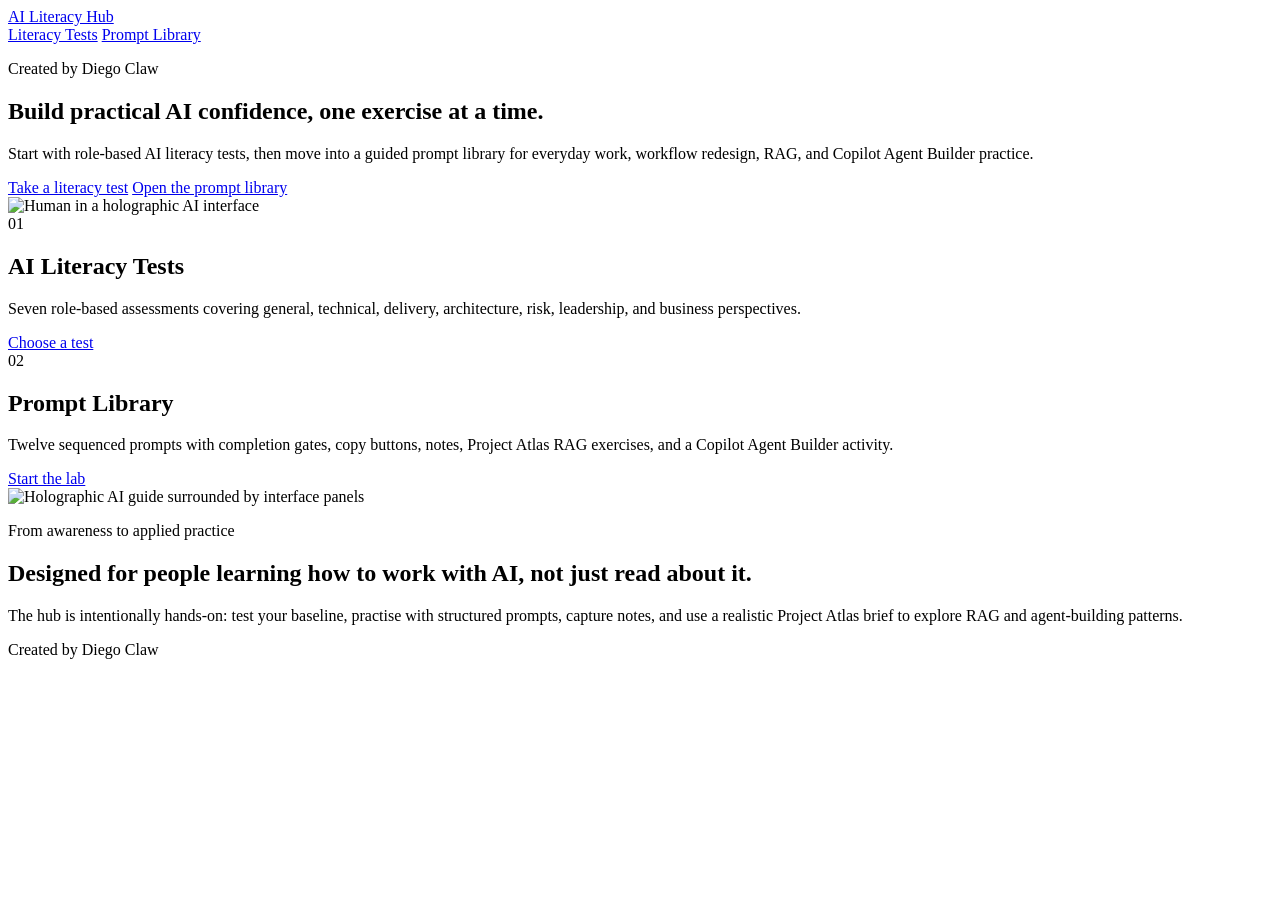
==== index.html @ 108eba19 "Initial AI literacy hub site" ====
<!doctype html>
<html lang="en">
<head>
  <meta charset="UTF-8" />
  <meta name="viewport" content="width=device-width, initial-scale=1.0" />
  <title>AI Literacy Hub</title>
  <meta name="description" content="AI literacy tests and a practical prompt library for day-to-day work, RAG, and agent design." />
  <link rel="stylesheet" href="/ai-literacy-hub/assets/site.css" />
</head>
<body>
  <header class="site-header">
    <a class="brand" href="/ai-literacy-hub/">AI Literacy Hub</a>
    <nav aria-label="Primary navigation">
      <a href="/ai-literacy-hub/tests/">Literacy Tests</a>
      <a href="/ai-literacy-hub/prompt-library/">Prompt Library</a>
    </nav>
  </header>

  <main>
    <section class="hero">
      <div class="hero-copy">
        <p class="eyebrow">Created by Diego Claw</p>
        <h1>Build practical AI confidence, one exercise at a time.</h1>
        <p>
          Start with role-based AI literacy tests, then move into a guided prompt library
          for everyday work, workflow redesign, RAG, and Copilot Agent Builder practice.
        </p>
        <div class="hero-actions">
          <a class="button primary" href="/ai-literacy-hub/tests/">Take a literacy test</a>
          <a class="button" href="/ai-literacy-hub/prompt-library/">Open the prompt library</a>
        </div>
      </div>
      <div class="hero-visual" aria-label="Human interacting with holographic AI interface">
        <img src="/ai-literacy-hub/assets/img/human-ai-hologram.jpg" alt="Human in a holographic AI interface" />
      </div>
    </section>

    <section class="experience-grid" aria-label="AI learning pathways">
      <article class="experience-card">
        <span class="card-number">01</span>
        <h2>AI Literacy Tests</h2>
        <p>
          Seven role-based assessments covering general, technical, delivery, architecture,
          risk, leadership, and business perspectives.
        </p>
        <a class="text-link" href="/ai-literacy-hub/tests/">Choose a test</a>
      </article>
      <article class="experience-card feature-card">
        <span class="card-number">02</span>
        <h2>Prompt Library</h2>
        <p>
          Twelve sequenced prompts with completion gates, copy buttons, notes, Project Atlas
          RAG exercises, and a Copilot Agent Builder activity.
        </p>
        <a class="text-link" href="/ai-literacy-hub/prompt-library/">Start the lab</a>
      </article>
    </section>

    <section class="hologram-section">
      <img src="/ai-literacy-hub/assets/img/holographic-ai-guide.jpg" alt="Holographic AI guide surrounded by interface panels" />
      <div>
        <p class="eyebrow">From awareness to applied practice</p>
        <h2>Designed for people learning how to work with AI, not just read about it.</h2>
        <p>
          The hub is intentionally hands-on: test your baseline, practise with structured
          prompts, capture notes, and use a realistic Project Atlas brief to explore RAG
          and agent-building patterns.
        </p>
      </div>
    </section>
  </main>

  <footer>
    <p>Created by Diego Claw</p>
  </footer>
</body>
</html>
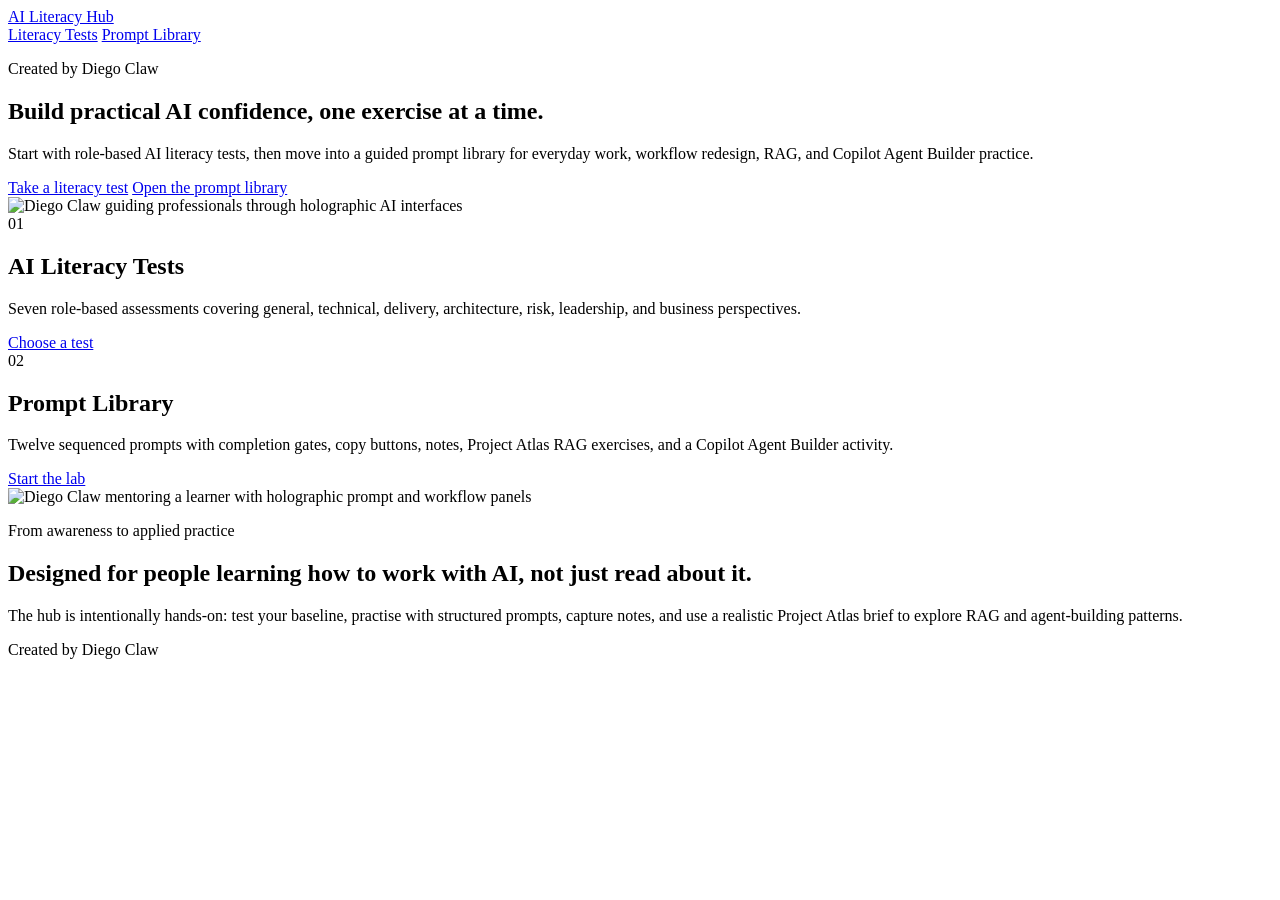
==== commit 1b755ebb: "Add Diego Claw hub imagery and tune test headings" ====
--- a/index.html
+++ b/index.html
@@ -31,7 +31,7 @@
         </div>
       </div>
       <div class="hero-visual" aria-label="Human interacting with holographic AI interface">
-        <img src="/ai-literacy-hub/assets/img/human-ai-hologram.jpg" alt="Human in a holographic AI interface" />
+        <img src="/ai-literacy-hub/assets/img/diego-claw-ai-collaboration.png" alt="Diego Claw guiding professionals through holographic AI interfaces" />
       </div>
     </section>
 
@@ -57,7 +57,7 @@
     </section>
 
     <section class="hologram-section">
-      <img src="/ai-literacy-hub/assets/img/holographic-ai-guide.jpg" alt="Holographic AI guide surrounded by interface panels" />
+      <img src="/ai-literacy-hub/assets/img/diego-claw-prompt-mentor.png" alt="Diego Claw mentoring a learner with holographic prompt and workflow panels" />
       <div>
         <p class="eyebrow">From awareness to applied practice</p>
         <h2>Designed for people learning how to work with AI, not just read about it.</h2>
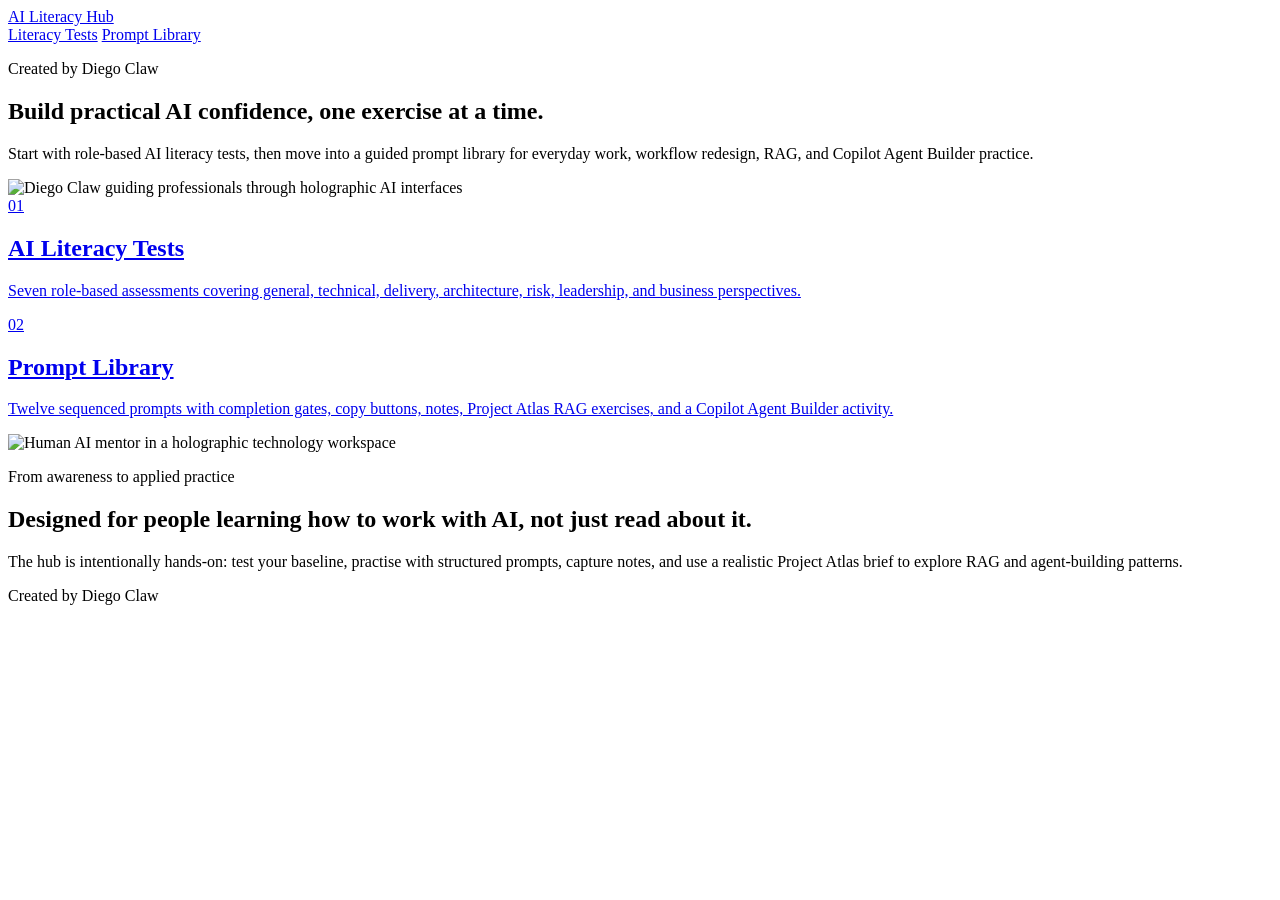
==== commit 8ae4a08e: "Tighten AI literacy hub landing page" ====
--- a/index.html
+++ b/index.html
@@ -25,10 +25,6 @@
           Start with role-based AI literacy tests, then move into a guided prompt library
           for everyday work, workflow redesign, RAG, and Copilot Agent Builder practice.
         </p>
-        <div class="hero-actions">
-          <a class="button primary" href="/ai-literacy-hub/tests/">Take a literacy test</a>
-          <a class="button" href="/ai-literacy-hub/prompt-library/">Open the prompt library</a>
-        </div>
       </div>
       <div class="hero-visual" aria-label="Human interacting with holographic AI interface">
         <img src="/ai-literacy-hub/assets/img/diego-claw-ai-collaboration.png" alt="Diego Claw guiding professionals through holographic AI interfaces" />
@@ -36,28 +32,26 @@
     </section>
 
     <section class="experience-grid" aria-label="AI learning pathways">
-      <article class="experience-card">
+      <a class="experience-card" href="/ai-literacy-hub/tests/">
         <span class="card-number">01</span>
         <h2>AI Literacy Tests</h2>
         <p>
           Seven role-based assessments covering general, technical, delivery, architecture,
           risk, leadership, and business perspectives.
         </p>
-        <a class="text-link" href="/ai-literacy-hub/tests/">Choose a test</a>
-      </article>
-      <article class="experience-card feature-card">
+      </a>
+      <a class="experience-card feature-card" href="/ai-literacy-hub/prompt-library/">
         <span class="card-number">02</span>
         <h2>Prompt Library</h2>
         <p>
           Twelve sequenced prompts with completion gates, copy buttons, notes, Project Atlas
           RAG exercises, and a Copilot Agent Builder activity.
         </p>
-        <a class="text-link" href="/ai-literacy-hub/prompt-library/">Start the lab</a>
-      </article>
+      </a>
     </section>
 
     <section class="hologram-section">
-      <img src="/ai-literacy-hub/assets/img/diego-claw-prompt-mentor.png" alt="Diego Claw mentoring a learner with holographic prompt and workflow panels" />
+      <img src="/ai-literacy-hub/assets/img/human-ai-hologram.jpg" alt="Human AI mentor in a holographic technology workspace" />
       <div>
         <p class="eyebrow">From awareness to applied practice</p>
         <h2>Designed for people learning how to work with AI, not just read about it.</h2>
